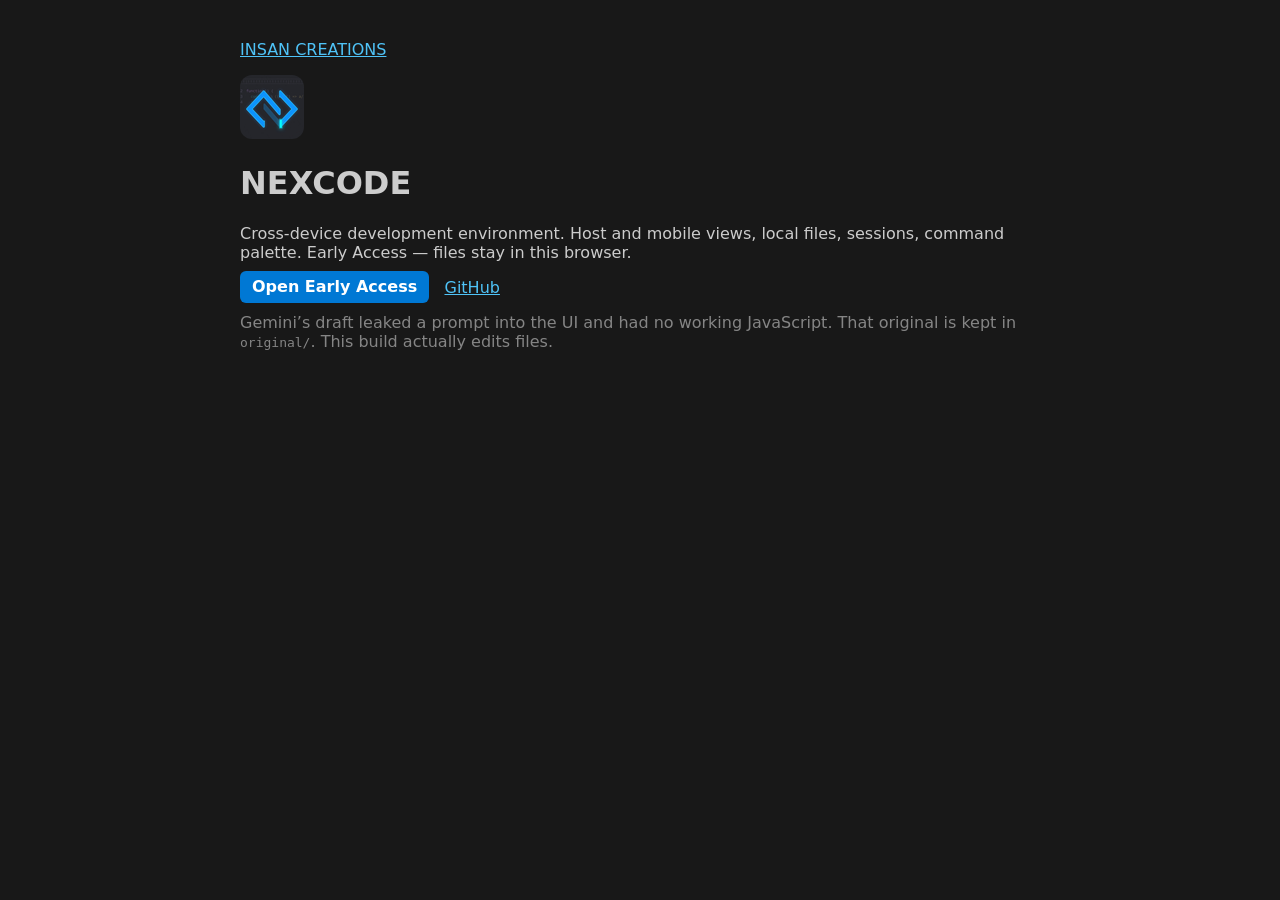
==== index.html @ 4d054bda "NEXCODE Early Access. Gemini draft kept; leaked prompt removed; editor actually runs." ====
<!DOCTYPE html>
<html lang="en">
<head>
  <meta charset="UTF-8" />
  <meta name="viewport" content="width=device-width, initial-scale=1" />
  <title>NEXCODE — INSAN CREATIONS</title>
  <meta name="description" content="NEXCODE is a cross-device code editor from INSAN CREATIONS. Early Access: host and mobile views, local files, sessions." />
  <link rel="canonical" href="https://sl8722569-ux.github.io/nexcode/" />
  <link rel="icon" href="web/icon-32.png" />
  <style>
    body { margin:0; font-family:"Segoe UI",system-ui,sans-serif; background:#181818; color:#ccc; }
    .w { max-width:800px; margin:0 auto; padding:1.5rem; }
    a { color:#4fc3f7; }
    .cta { background:#0078d4; color:#fff; padding:.4rem .75rem; border-radius:6px; text-decoration:none; font-weight:700; }
  </style>
</head>
<body>
  <div class="w">
    <p><a href="https://sl8722569-ux.github.io/insan-creations/">INSAN CREATIONS</a></p>
    <p><img src="web/icon-64.png" width="64" height="64" alt="" style="border-radius:12px" /></p>
    <h1>NEXCODE</h1>
    <p>Cross-device development environment. Host and mobile views, local files, sessions, command palette. Early Access — files stay in this browser.</p>
    <p><a class="cta" href="web/index.html">Open Early Access</a> &nbsp; <a href="https://github.com/sl8722569-ux/nexcode">GitHub</a></p>
    <p style="color:#858585">Gemini’s draft leaked a prompt into the UI and had no working JavaScript. That original is kept in <code>original/</code>. This build actually edits files.</p>
  </div>
</body>
</html>
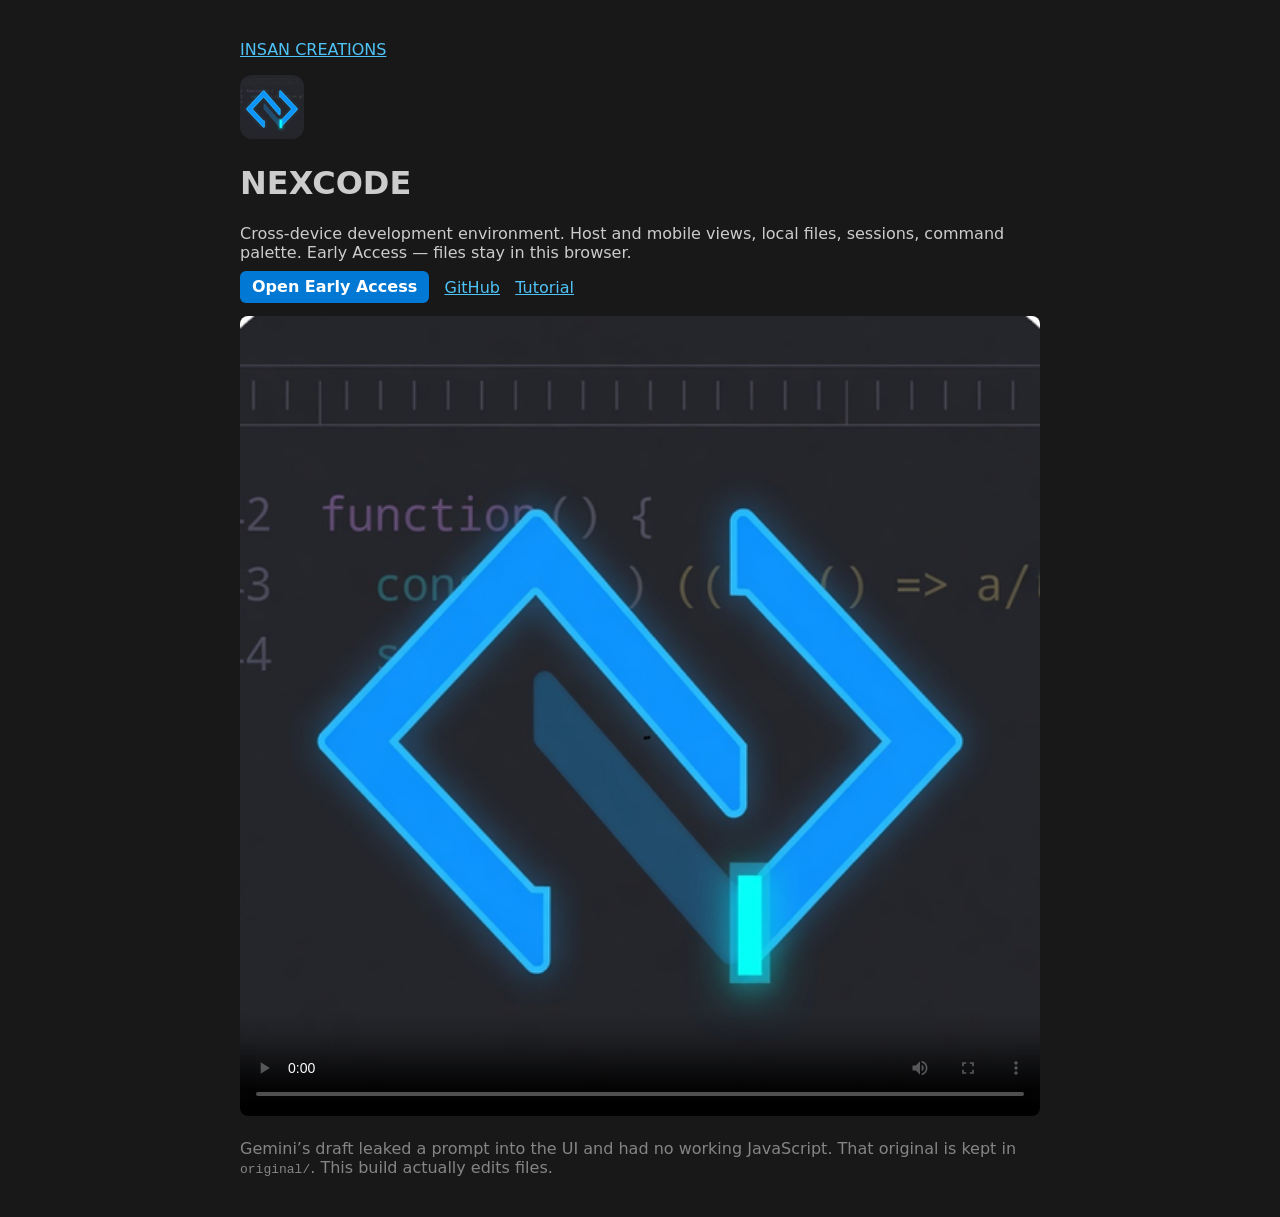
==== commit d6b10da3: "Embed NEXCODE tutorial on the site" ====
--- a/index.html
+++ b/index.html
@@ -20,7 +20,12 @@
     <p><img src="web/icon-64.png" width="64" height="64" alt="" style="border-radius:12px" /></p>
     <h1>NEXCODE</h1>
     <p>Cross-device development environment. Host and mobile views, local files, sessions, command palette. Early Access — files stay in this browser.</p>
-    <p><a class="cta" href="web/index.html">Open Early Access</a> &nbsp; <a href="https://github.com/sl8722569-ux/nexcode">GitHub</a></p>
+    <p><a class="cta" href="web/index.html">Open Early Access</a> &nbsp; <a href="https://github.com/sl8722569-ux/nexcode">GitHub</a> &nbsp; <a href="https://sl8722569-ux.github.io/insan-creations/tutorials.html#nexcode">Tutorial</a></p>
+    <div style="margin:1.2rem 0">
+      <video controls playsinline preload="metadata" poster="web/icon-512.png" style="width:100%;border-radius:8px;background:#000">
+        <source src="https://sl8722569-ux.github.io/insan-creations/videos/tutorial-nexcode.mp4" type="video/mp4" />
+      </video>
+    </div>
     <p style="color:#858585">Gemini’s draft leaked a prompt into the UI and had no working JavaScript. That original is kept in <code>original/</code>. This build actually edits files.</p>
   </div>
 </body>
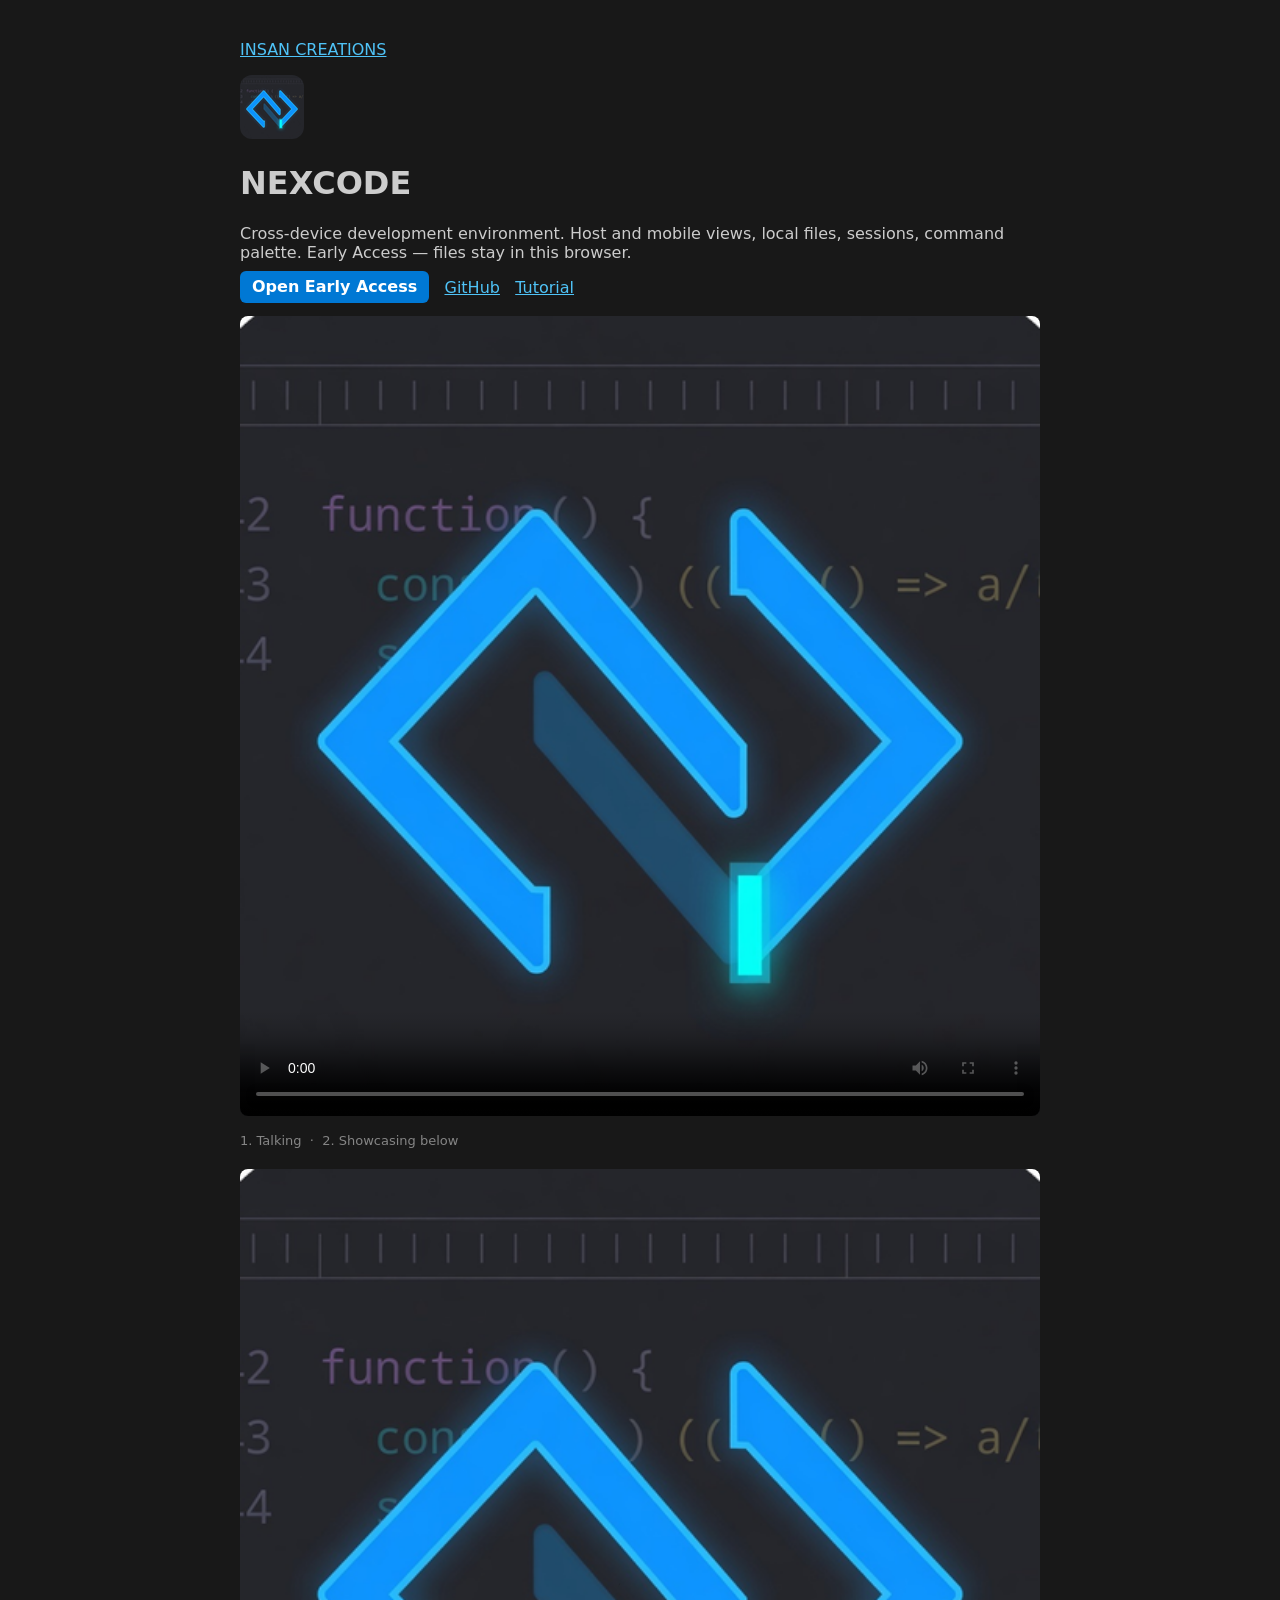
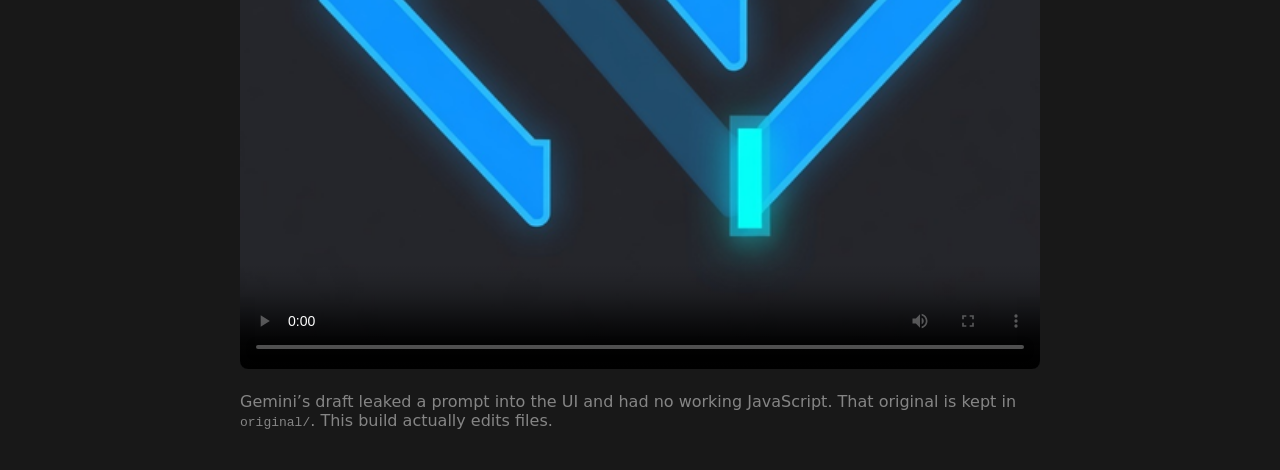
==== commit bc789e09: "Add NEXCODE showcasing tutorial" ====
--- a/index.html
+++ b/index.html
@@ -25,6 +25,10 @@
       <video controls playsinline preload="metadata" poster="web/icon-512.png" style="width:100%;border-radius:8px;background:#000">
         <source src="https://sl8722569-ux.github.io/insan-creations/videos/tutorial-nexcode.mp4" type="video/mp4" />
       </video>
+      <p style="color:#858585;font-size:13px">1. Talking &nbsp;·&nbsp; 2. Showcasing below</p>
+      <video controls playsinline preload="metadata" poster="web/icon-512.png" style="width:100%;border-radius:8px;background:#000;margin-top:8px">
+        <source src="https://sl8722569-ux.github.io/insan-creations/videos/showcase-nexcode.mp4" type="video/mp4" />
+      </video>
     </div>
     <p style="color:#858585">Gemini’s draft leaked a prompt into the UI and had no working JavaScript. That original is kept in <code>original/</code>. This build actually edits files.</p>
   </div>
